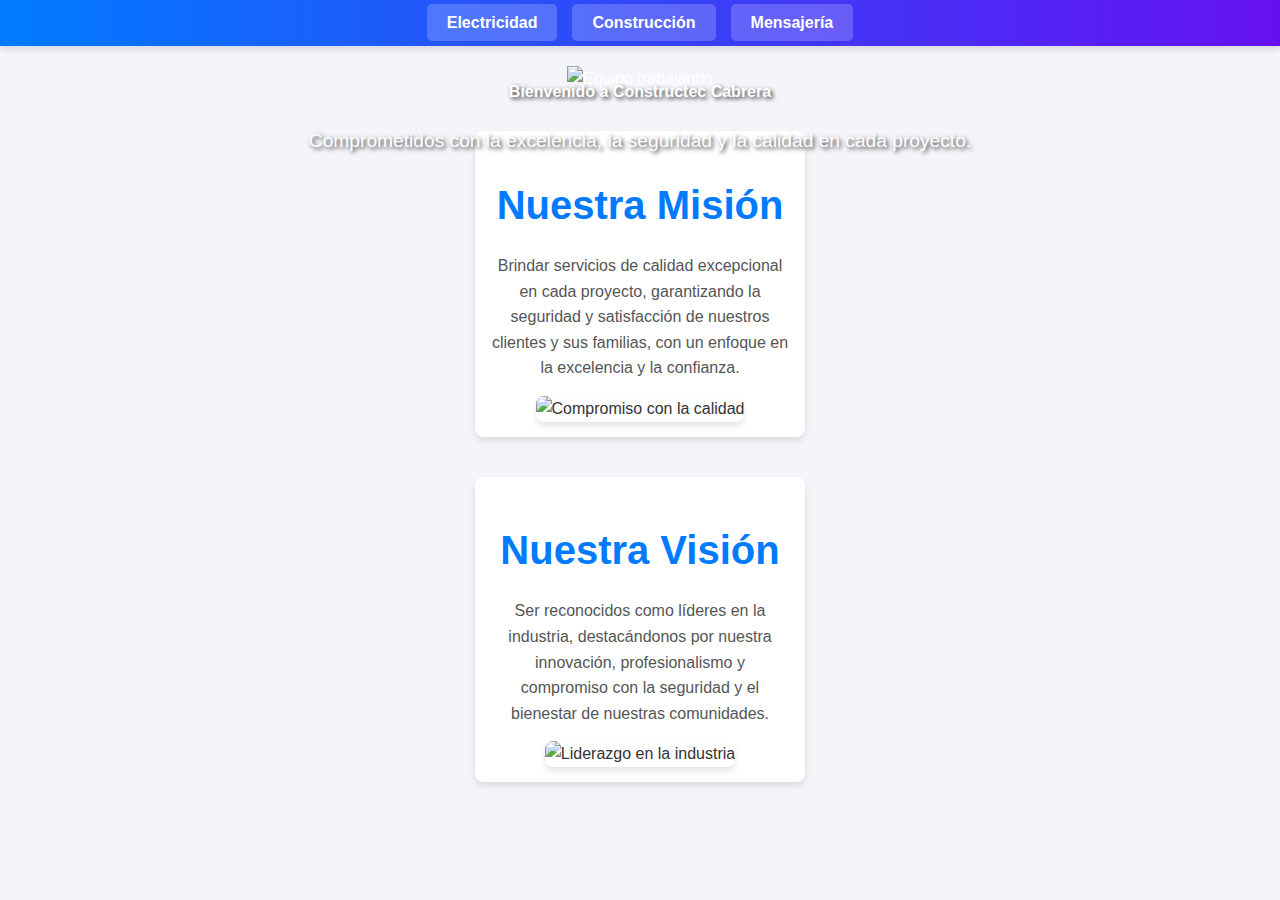
==== index.html @ bfefebaf "Update index.html" ====
<!DOCTYPE html>
<html lang="es">
<head>
    <meta charset="UTF-8">
    <meta name="viewport" content="width=device-width, initial-scale=1.0">
    <title>Página Principal - Constructec Cabrera</title>
    <link rel="stylesheet" href="styles.css">
</head>
<body>
    <header>
        <nav>
            <ul>
                <li><a href="electricidad.html">Electricidad</a></li>
                <li><a href="construccion.html">Construcción</a></li>
                <li><a href="mensajeria.html">Mensajería</a></li>
            </ul>
        </nav>
    </header>

    <main>

        <div class="hero">
            <img src="https://plus.unsplash.com/premium_photo-1661420469437-4a1e25c0a753?w=600&auto=format&fit=crop&q=60&ixlib=rb-4.0.3&ixid=M3wxMjA3fDB8MHxzZWFyY2h8NXx8dHJhYmFqYWRvciUyMGNvbnN0cnVjY2lvbnxlbnwwfHwwfHx8MA%3D%3D" alt="Equipo trabajando" />
            <div class="hero-text">
                <br><br><br>
                <h4>Bienvenido a Constructec Cabrera</h4>
                <p>Comprometidos con la excelencia, la seguridad y la calidad en cada proyecto.</p>
            </div>
        </div>

        <section class="services">
            <div class="service">
            <h1 class="letra_negra">Nuestra Misión</h1>
            <p>Brindar servicios de calidad excepcional en cada proyecto, garantizando la seguridad y satisfacción de nuestros clientes y sus familias, con un enfoque en la excelencia y la confianza.</p>
            <img src="https://media.istockphoto.com/id/2010222979/es/foto/team-of-industrial-engineers-meeting-analyze-machinery-blueprints-consult-project-on-laptop-in.webp?a=1&b=1&s=612x612&w=0&k=20&c=LlT4aaNzR8SBgL6Iq-V82zRjppuOoak2XZ3liO_Sz6c=" alt="Compromiso con la calidad" />
            </div>
        </section>
        
        <section class="services">
            <div class="service">
            <h1 class="letra_negra">Nuestra Visión</h1>
            <p>Ser reconocidos como líderes en la industria, destacándonos por nuestra innovación, profesionalismo y compromiso con la seguridad y el bienestar de nuestras comunidades.</p>
            <img src="https://img.freepik.com/foto-gratis/arquitectos-llevando-cascos-mirando-plano_23-2147702490.jpg?semt=ais_hybrid" alt="Liderazgo en la industria" />
            </div>
        </section>
        
    </main>
    
</body>
</html>
---- styles.css ----
/* Estilo general */
body {
    font-family: 'Arial', sans-serif;
    margin: 0;
    padding: 0;
    background-color: #f4f4f9;
    line-height: 1.6;
    color: #333;
}

/* Header y barra de navegación */
header {
    background: linear-gradient(90deg, #007bff, #6610f2);
    color: white;
    padding: 10px 0;
    box-shadow: 0 4px 6px rgba(0, 0, 0, 0.1);
}

nav ul {
    list-style-type: none;
    margin: 0;
    padding: 0;
    display: flex;
    justify-content: center;
    gap: 15px;
}

nav ul li {
    margin: 0;
}

nav ul li a {
    color: white;
    text-decoration: none;
    font-weight: bold;
    padding: 10px 20px;
    border-radius: 5px;
    transition: all 0.3s ease;
    background: rgba(255, 255, 255, 0.2);
}

nav ul li a:hover {
    background: white;
    color: #007bff;
    transform: scale(1.1);
    box-shadow: 0 4px 8px rgba(0, 0, 0, 0.2);
}

/* Contenido principal */
main {
    padding: 20px;
    text-align: center;
}

main h1 {
    color: whitesmoke;
    font-size: 2.5em;
    margin-bottom: 10px;
}

main p {
    color: white;
    font-size: 1.2em;
}

.letra_negra {
    color: #333;
}

/* Ajustes de la hero image */
.hero {
    position: relative;
    text-align: center;
    color: white;
    margin-bottom: 20px;
}

.hero-text {
    position: absolute;
    top: 50%;
    left: 50%;
    transform: translate(-50%, -50%);
    text-shadow: 2px 2px 4px rgba(0, 0, 0, 0.799);
    width: 90%;
    text-align: center;
}

.hero-text h1 {
    font-size: 2.5em;
    margin: 0;
}

.hero-text p {
    font-size: 1.2em;
}

@media (max-width: 768px) {
    nav ul {
        flex-direction: column;
        gap: 10px;
    }

    nav ul li a {
        display: block;
        text-align: center;
    }

    .services {
        flex-direction: column;
        align-items: center;
    }

    .service {
        width: 90%;
    }

}


@media (max-width: 768px) {
    .hero img {
        width: 100%;
        height: auto;
    }
}




/* Servicios de mensajería */
.services {
    display: flex;
    flex-wrap: wrap;
    justify-content: center;
    gap: 20px;
    padding: 20px;
}

.service {
    background-color: #fff;
    border-radius: 8px;
    box-shadow: 0 4px 6px rgba(0, 0, 0, 0.1);
    text-align: center;
    max-width: 300px;
    padding: 15px;
    transition: transform 0.3s, box-shadow 0.3s;
}

.service:hover {
    transform: translateY(-5px);
    box-shadow: 0 6px 10px rgba(0, 0, 0, 0.2);
}

.service h3 {
    color: #007bff;
    font-size: 1.5em;
    margin-bottom: 10px;
}
.service h1 {
    color: #007bff;
    font-size: 2.5em;
    margin-bottom: 10px;
}

.service p {
    font-size: 1em;
    color: #555;
    margin-bottom: 15px;
}

.service img {
    max-width: 100%;
    height: auto;
    border-radius: 8px;
    box-shadow: 0 4px 6px rgba(0, 0, 0, 0.1);
}

/* Sección de precios */
/* Sección de precios */
.pricing {
   
    text-align: center;
}

.pricing h2 {
    font-size: 2em;
    margin-bottom: 20px;
    color: #333;
}

.pricing table {
    margin: 0 auto;
    border-collapse: collapse;
    width: 90%; /* Aumenta el ancho de la tabla */
    max-width: 1200px; /* Opcional: para no exceder un ancho máximo */
    background-color: #f9f9f9;
    box-shadow: 0px 4px 8px rgba(0, 0, 0, 0.1);
    text-align: center;
}

.pricing table th,
.pricing table td {
    border: 1px solid #ddd;
    padding: 12px;
    text-align: center;
}

.pricing table th {
    background-color: #68a4e9;
    color: white;
    font-size: 1.1em;
}

.pricing table tr:nth-child(even) {
    background-color: #f2f2f2;
}

.pricing table tr:hover {
    background-color: #74eff5;
}


/* Estilo para el contenedor general */
.promotion-container {
    margin-top: 20px;
    padding: 15px;
    border: 2px solid #4CAF50;
    border-radius: 10px;
    background-color: #f9fff4;
    text-align: center;
    font-family: 'Arial', sans-serif;
}

/* Estilo para el texto principal */
.promotion-container h2 {
    color: #2e7d32;
    font-size: 1.5rem;
    margin-bottom: 10px;
    font-weight: bold;
}

/* Estilo para el párrafo promocional */
.promotion-container p {
    color: #555;
    font-size: 1rem;
    margin: 5px 0;
}

/* Estilo para las restricciones */
.promotion-container .restrictions {
    font-size: 0.9rem;
    color: #999;
    margin-top: 10px;
}


/* Contacto */
.contacto {
    text-align: center;
    background-color: #055169;
    padding: 20px 10px;
    border-radius: 15px;
    color: white;
    font-family: Arial, sans-serif;
    box-shadow: 0 5px 10px rgba(0, 0, 0, 0.2);
    margin: 40px auto;
}

.contacto h2 {
    font-size: 2.5em;
    margin-bottom: 10px;
    text-transform: uppercase;
    letter-spacing: 2px;
    text-shadow: 2px 2px 3px rgba(0, 0, 0, 0.9);
    color: #ffcc00; /* Color dorado para resaltar */
}

.contacto p {
    font-size: 1.2em;
    margin-bottom: 20px;
    font-weight: 300;
}

.contacto a {
    display: inline-flex;
    align-items: center;
    justify-content: center;
    font-size: 1.1em;
    font-weight: bold;
    color: #282c34;
    background-color: #ffcc00; /* Amarillo dorado llamativo */
    padding: 12px 25px;
    border-radius: 50px;
    text-decoration: none;
    transition: all 0.3s ease-in-out;
    box-shadow: 0 4px 15px rgba(0, 0, 0, 0.2);
    position: relative;
}

/* Cambio de color al pasar el mouse */
.contacto a:hover {
    background-color: #ffd633;
    color: #282c34;
    transform: scale(1.05);
}

/* Icono de correo con efecto de parpadeo */
.contacto a::before {
    content: "📧"; /* Emoji de correo */
    margin-right: 10px;
    font-size: 1.3em;
    animation: blink 1s infinite alternate;
}

/* Animación de parpadeo */
@keyframes blink {
    0% { color: #ffffff; }  /* Blanco */
    100% { color: #ffcc00; } /* Amarillo dorado */
}
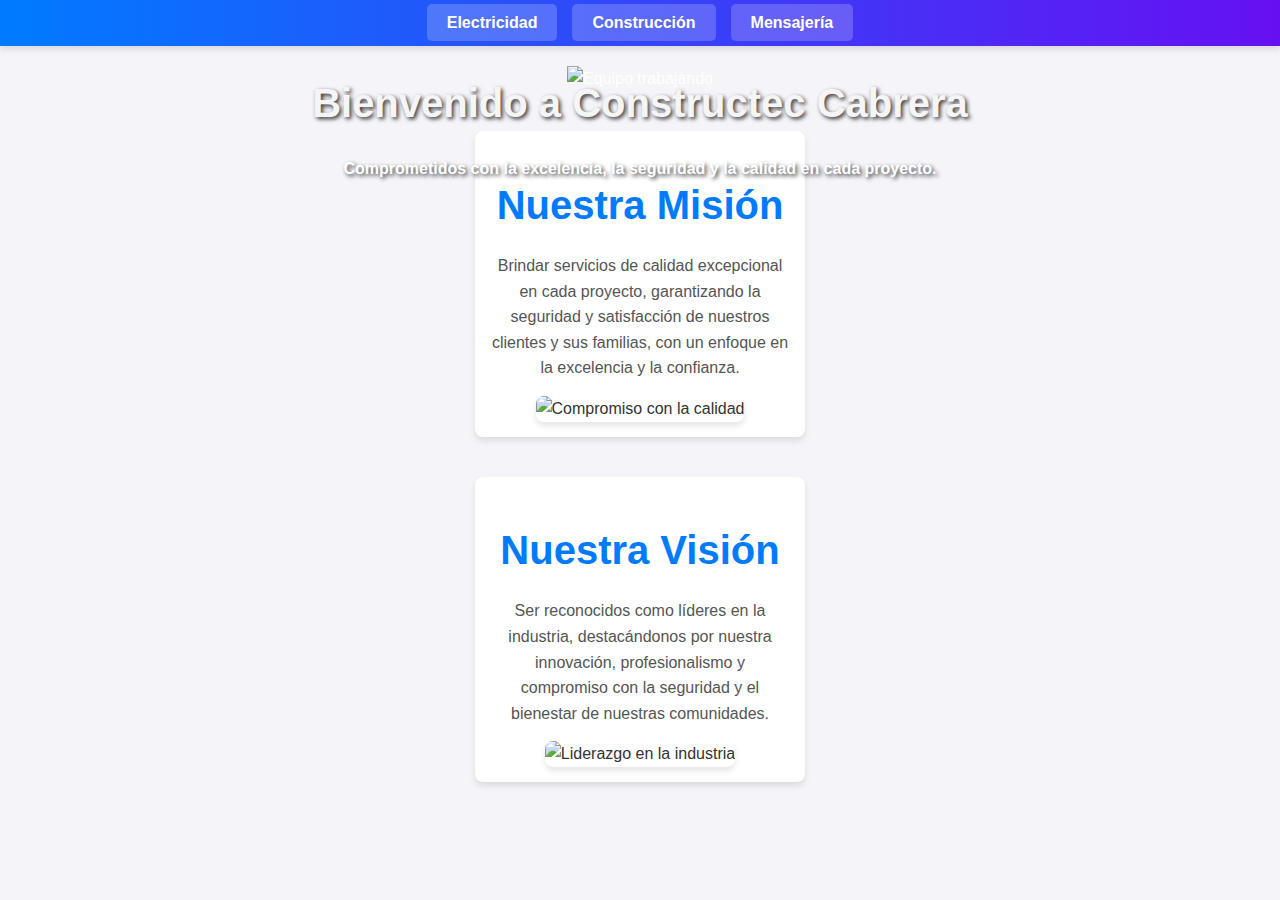
==== commit 24735867: "Update index.html" ====
--- a/index.html
+++ b/index.html
@@ -23,8 +23,8 @@
             <img src="https://plus.unsplash.com/premium_photo-1661420469437-4a1e25c0a753?w=600&auto=format&fit=crop&q=60&ixlib=rb-4.0.3&ixid=M3wxMjA3fDB8MHxzZWFyY2h8NXx8dHJhYmFqYWRvciUyMGNvbnN0cnVjY2lvbnxlbnwwfHwwfHx8MA%3D%3D" alt="Equipo trabajando" />
             <div class="hero-text">
                 <br><br><br>
-                <h4>Bienvenido a Constructec Cabrera</h4>
-                <p>Comprometidos con la excelencia, la seguridad y la calidad en cada proyecto.</p>
+                <h3>Bienvenido a Constructec Cabrera</h3>
+                <h4>Comprometidos con la excelencia, la seguridad y la calidad en cada proyecto.</h4>
             </div>
         </div>
 
--- a/styles.css
+++ b/styles.css
@@ -53,6 +53,11 @@
 }
 
 main h1 {
+    color: whitesmoke;
+    font-size: 2.5em;
+    margin-bottom: 10px;
+}
+main h3 {
     color: whitesmoke;
     font-size: 2.5em;
     margin-bottom: 10px;
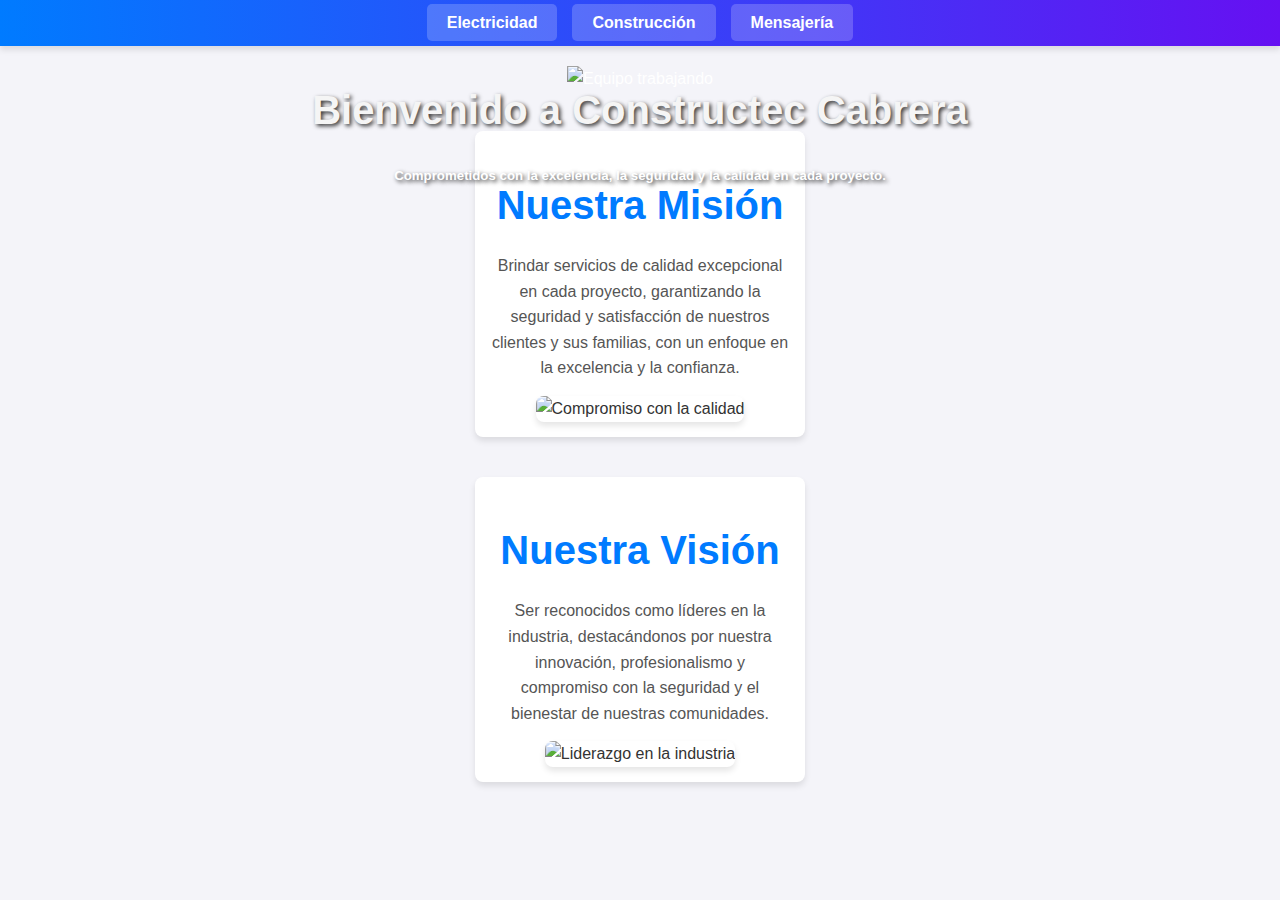
==== commit 4181cd8e: "Update index.html" ====
--- a/index.html
+++ b/index.html
@@ -23,8 +23,8 @@
             <img src="https://plus.unsplash.com/premium_photo-1661420469437-4a1e25c0a753?w=600&auto=format&fit=crop&q=60&ixlib=rb-4.0.3&ixid=M3wxMjA3fDB8MHxzZWFyY2h8NXx8dHJhYmFqYWRvciUyMGNvbnN0cnVjY2lvbnxlbnwwfHwwfHx8MA%3D%3D" alt="Equipo trabajando" />
             <div class="hero-text">
                 <br><br><br>
-                <h3>Bienvenido a Constructec Cabrera</h3>
-                <h4>Comprometidos con la excelencia, la seguridad y la calidad en cada proyecto.</h4>
+                <h4>Bienvenido a Constructec Cabrera</h4>
+                <h5>Comprometidos con la excelencia, la seguridad y la calidad en cada proyecto.</h5>
             </div>
         </div>
 
--- a/styles.css
+++ b/styles.css
@@ -58,6 +58,11 @@
     margin-bottom: 10px;
 }
 main h3 {
+    color: whitesmoke;
+    font-size: 2.5em;
+    margin-bottom: 10px;
+}
+main h4 {
     color: whitesmoke;
     font-size: 2.5em;
     margin-bottom: 10px;
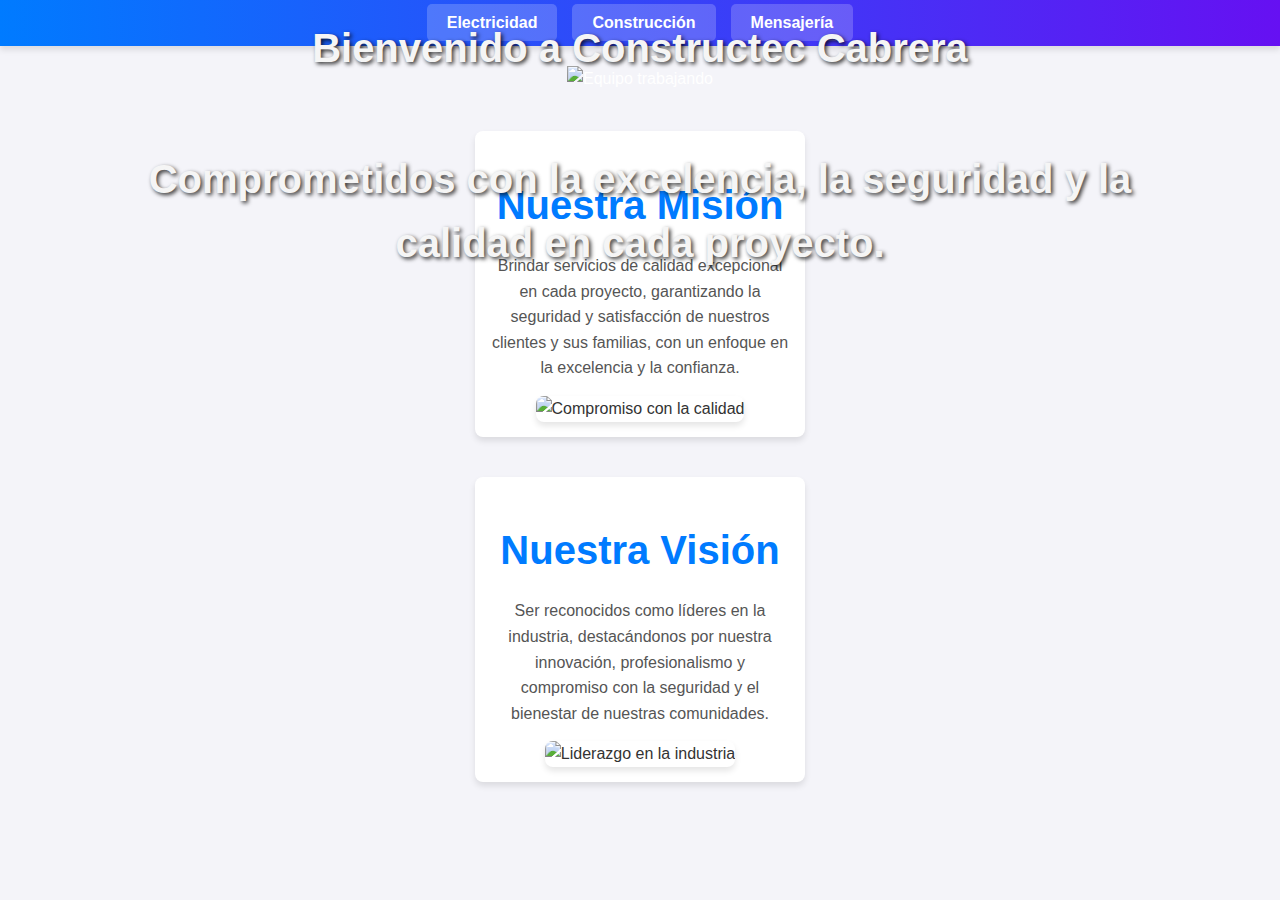
==== commit 7b59ff9c: "Update index.html" ====
--- a/index.html
+++ b/index.html
@@ -23,7 +23,7 @@
             <img src="https://plus.unsplash.com/premium_photo-1661420469437-4a1e25c0a753?w=600&auto=format&fit=crop&q=60&ixlib=rb-4.0.3&ixid=M3wxMjA3fDB8MHxzZWFyY2h8NXx8dHJhYmFqYWRvciUyMGNvbnN0cnVjY2lvbnxlbnwwfHwwfHx8MA%3D%3D" alt="Equipo trabajando" />
             <div class="hero-text">
                 <br><br><br>
-                <h4>Bienvenido a Constructec Cabrera</h4>
+                <h5>Bienvenido a Constructec Cabrera</h5>
                 <h5>Comprometidos con la excelencia, la seguridad y la calidad en cada proyecto.</h5>
             </div>
         </div>
--- a/styles.css
+++ b/styles.css
@@ -63,6 +63,11 @@
     margin-bottom: 10px;
 }
 main h4 {
+    color: whitesmoke;
+    font-size: 2.5em;
+    margin-bottom: 10px;
+}
+main h5 {
     color: whitesmoke;
     font-size: 2.5em;
     margin-bottom: 10px;
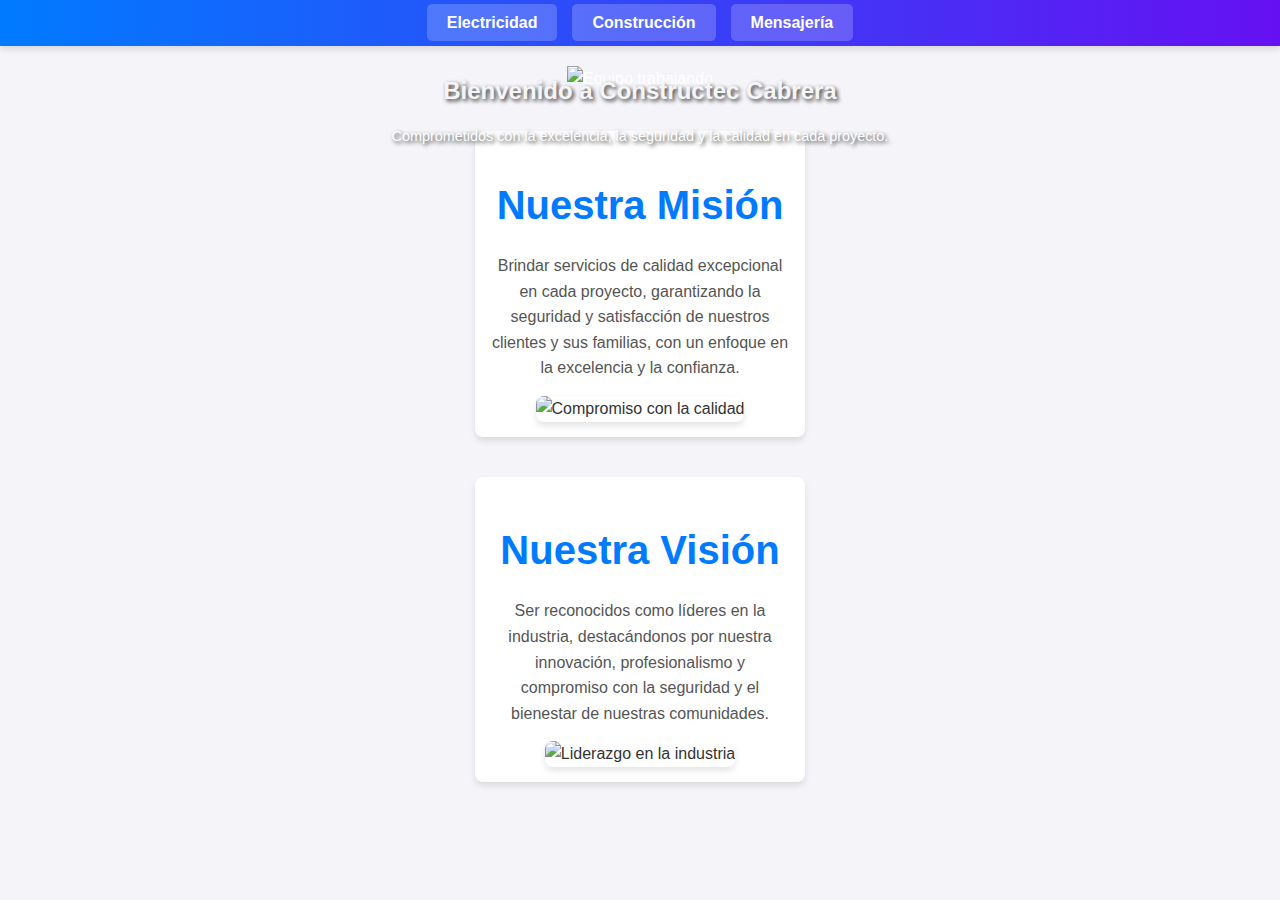
==== commit 40e002be: "Update index.html" ====
--- a/index.html
+++ b/index.html
@@ -23,8 +23,8 @@
             <img src="https://plus.unsplash.com/premium_photo-1661420469437-4a1e25c0a753?w=600&auto=format&fit=crop&q=60&ixlib=rb-4.0.3&ixid=M3wxMjA3fDB8MHxzZWFyY2h8NXx8dHJhYmFqYWRvciUyMGNvbnN0cnVjY2lvbnxlbnwwfHwwfHx8MA%3D%3D" alt="Equipo trabajando" />
             <div class="hero-text">
                 <br><br><br>
-                <h5>Bienvenido a Constructec Cabrera</h5>
-                <h5>Comprometidos con la excelencia, la seguridad y la calidad en cada proyecto.</h5>
+                <h1>Bienvenido a Constructec Cabrera</h1>
+                <p>Comprometidos con la excelencia, la seguridad y la calidad en cada proyecto.</p>
             </div>
         </div>
 
--- a/styles.css
+++ b/styles.css
@@ -69,13 +69,13 @@
 }
 main h5 {
     color: whitesmoke;
-    font-size: 2.5em;
+    font-size: 1.5em;
     margin-bottom: 10px;
 }
 
 main p {
     color: white;
-    font-size: 1.2em;
+    font-size: 0.9em;
 }
 
 .letra_negra {
@@ -101,12 +101,12 @@
 }
 
 .hero-text h1 {
-    font-size: 2.5em;
+    font-size: 1.5em;
     margin: 0;
 }
 
 .hero-text p {
-    font-size: 1.2em;
+    font-size: 0.9em;
 }
 
 @media (max-width: 768px) {
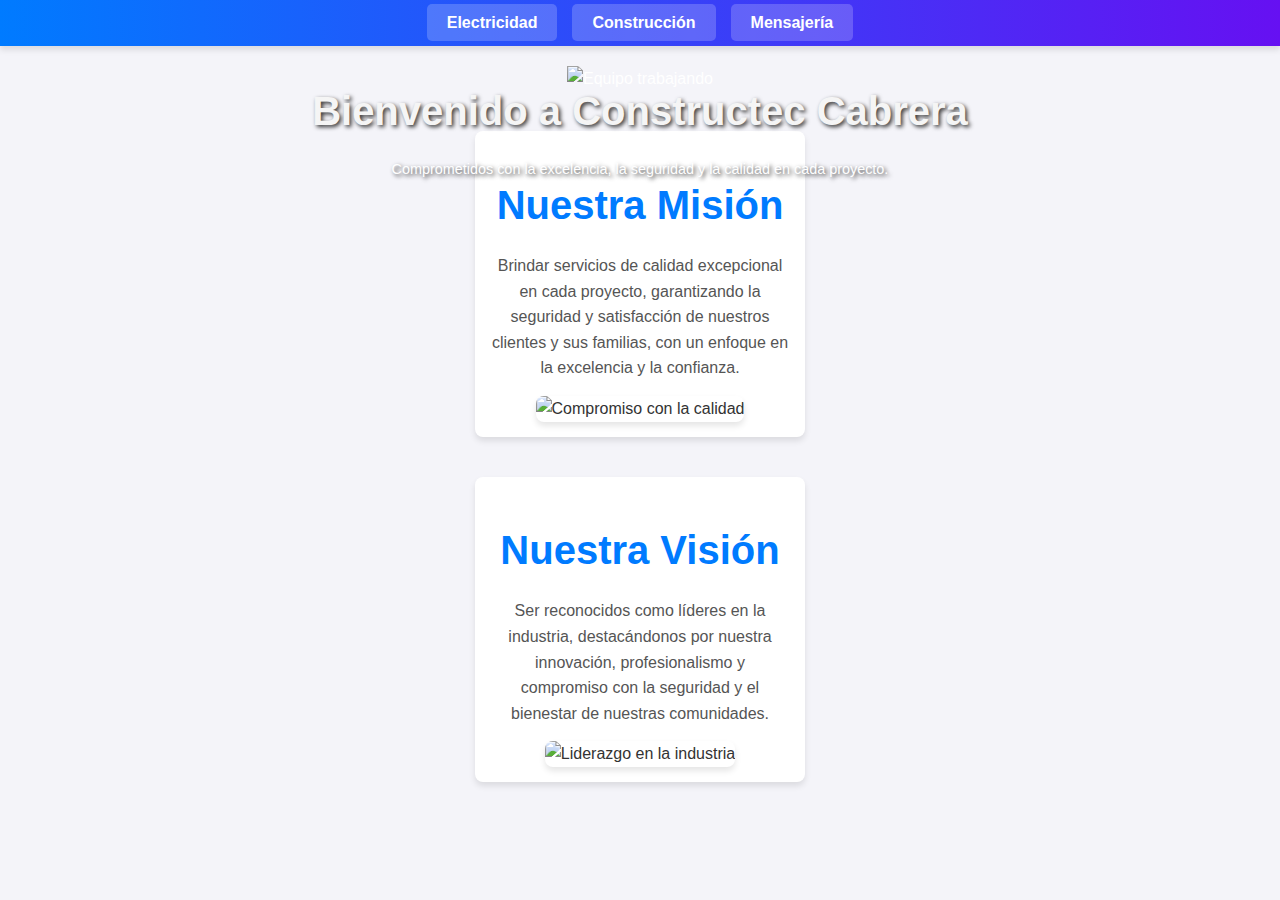
==== commit 1ec0d186: "Update index.html" ====
--- a/index.html
+++ b/index.html
@@ -23,7 +23,7 @@
             <img src="https://plus.unsplash.com/premium_photo-1661420469437-4a1e25c0a753?w=600&auto=format&fit=crop&q=60&ixlib=rb-4.0.3&ixid=M3wxMjA3fDB8MHxzZWFyY2h8NXx8dHJhYmFqYWRvciUyMGNvbnN0cnVjY2lvbnxlbnwwfHwwfHx8MA%3D%3D" alt="Equipo trabajando" />
             <div class="hero-text">
                 <br><br><br>
-                <h1>Bienvenido a Constructec Cabrera</h1>
+                <h3>Bienvenido a Constructec Cabrera</h3>
                 <p>Comprometidos con la excelencia, la seguridad y la calidad en cada proyecto.</p>
             </div>
         </div>
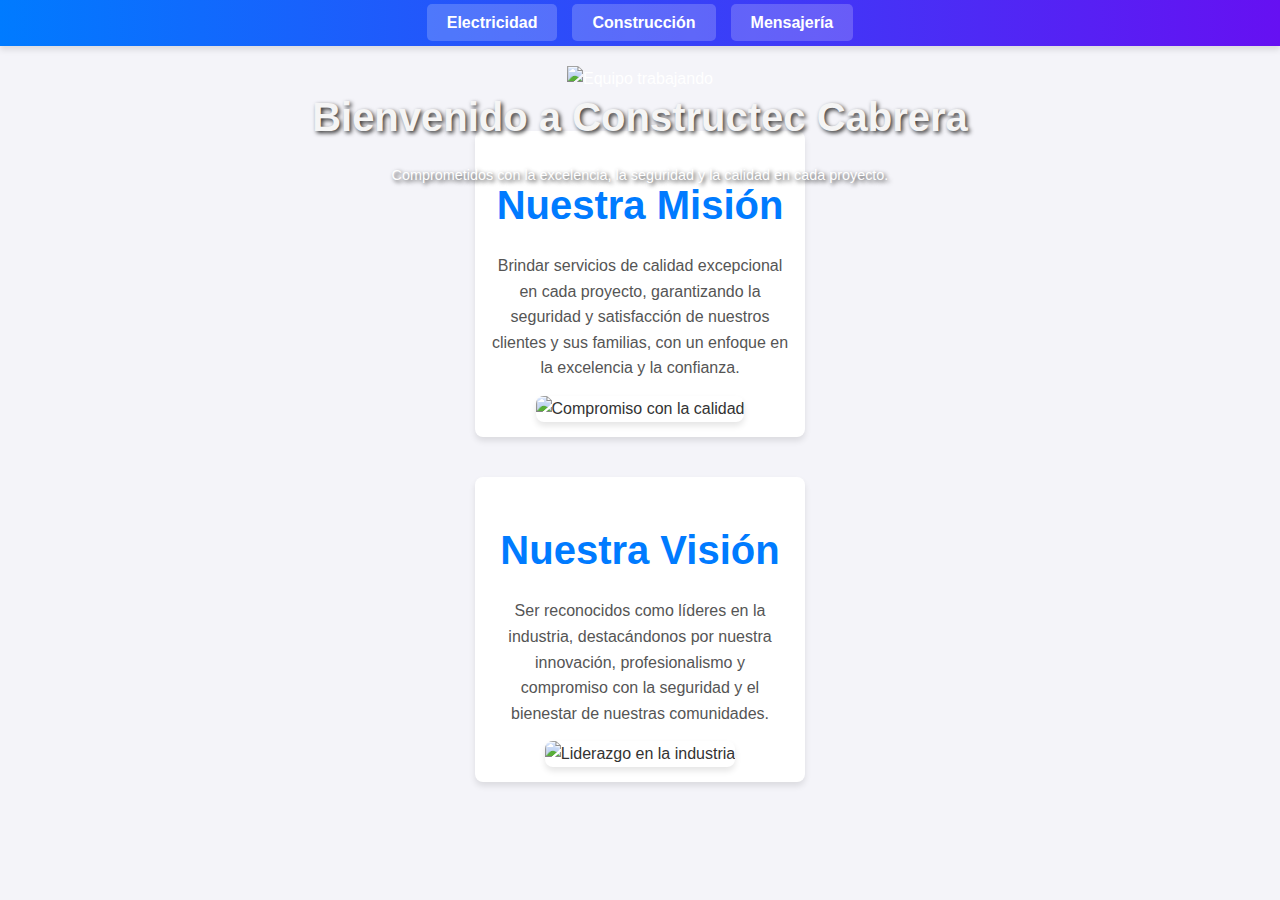
==== commit 2dafb57c: "Update index.html" ====
--- a/index.html
+++ b/index.html
@@ -23,7 +23,7 @@
             <img src="https://plus.unsplash.com/premium_photo-1661420469437-4a1e25c0a753?w=600&auto=format&fit=crop&q=60&ixlib=rb-4.0.3&ixid=M3wxMjA3fDB8MHxzZWFyY2h8NXx8dHJhYmFqYWRvciUyMGNvbnN0cnVjY2lvbnxlbnwwfHwwfHx8MA%3D%3D" alt="Equipo trabajando" />
             <div class="hero-text">
                 <br><br><br>
-                <h3>Bienvenido a Constructec Cabrera</h3>
+                <h4>Bienvenido a Constructec Cabrera</h4>
                 <p>Comprometidos con la excelencia, la seguridad y la calidad en cada proyecto.</p>
             </div>
         </div>
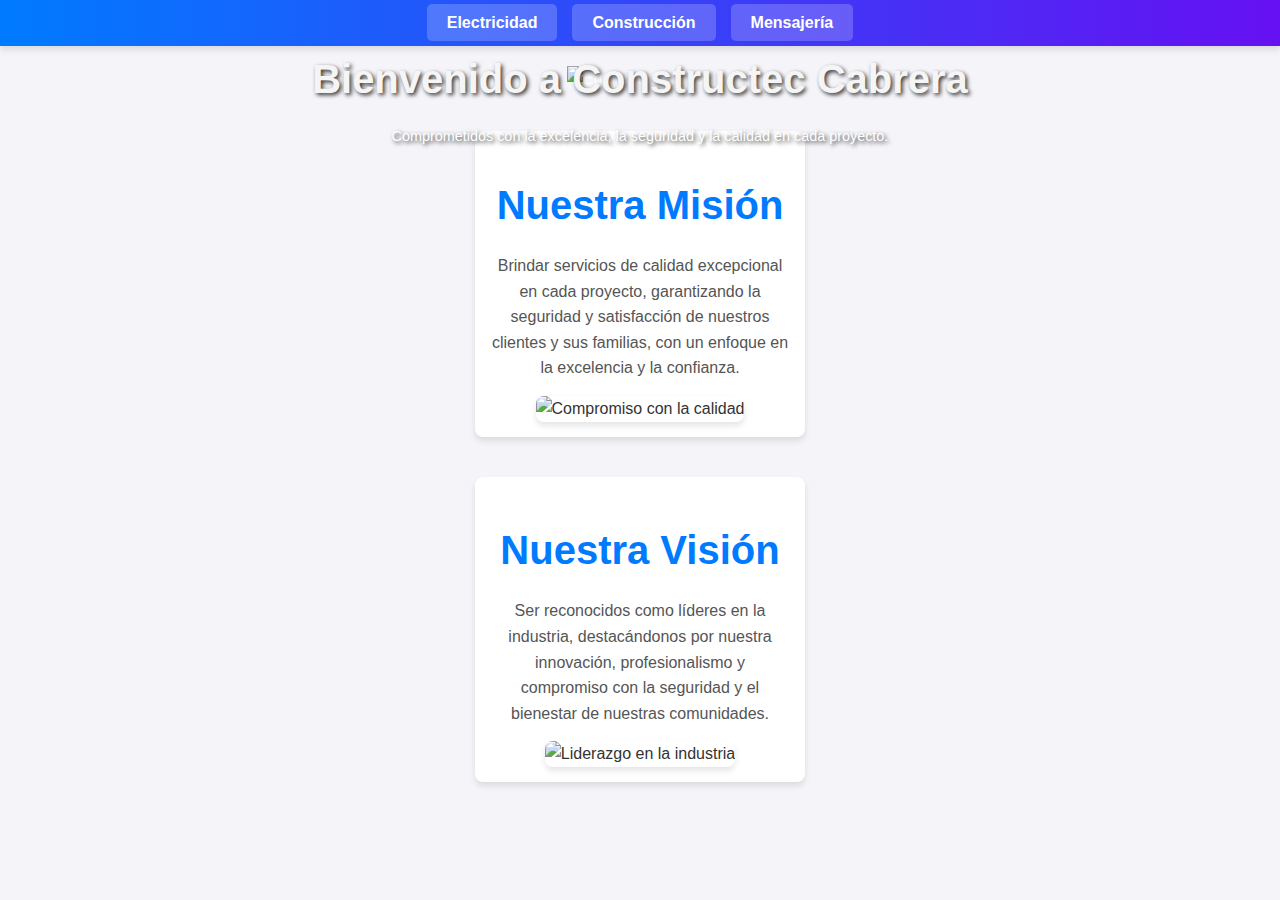
==== commit cab3780f: "Update index.html" ====
--- a/index.html
+++ b/index.html
@@ -22,7 +22,6 @@
         <div class="hero">
             <img src="https://plus.unsplash.com/premium_photo-1661420469437-4a1e25c0a753?w=600&auto=format&fit=crop&q=60&ixlib=rb-4.0.3&ixid=M3wxMjA3fDB8MHxzZWFyY2h8NXx8dHJhYmFqYWRvciUyMGNvbnN0cnVjY2lvbnxlbnwwfHwwfHx8MA%3D%3D" alt="Equipo trabajando" />
             <div class="hero-text">
-                <br><br><br>
                 <h4>Bienvenido a Constructec Cabrera</h4>
                 <p>Comprometidos con la excelencia, la seguridad y la calidad en cada proyecto.</p>
             </div>
